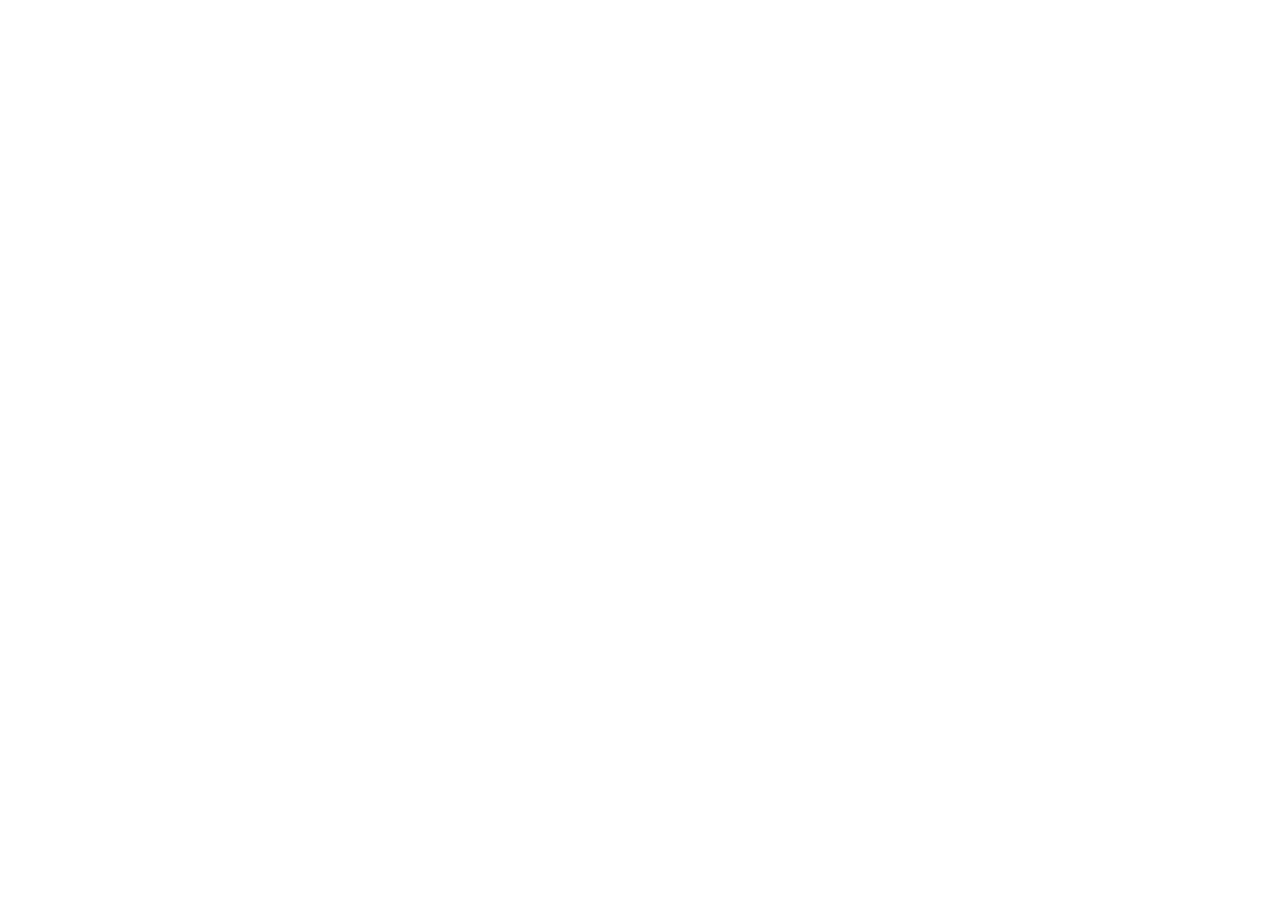
==== aitividade guiada/index.html @ e0ea3736 "questao 1" ====
<!DOCTYPE html>
<html lang="pt-br">
<head>
    <meta charset="UTF-8">
    <meta name="viewport" content="width=device-width, initial-scale=1.0">
    <title>Document</title>
    <link rel="stylesheet" href="style.css">
</head>
<body>

    
    
</body>
</html>
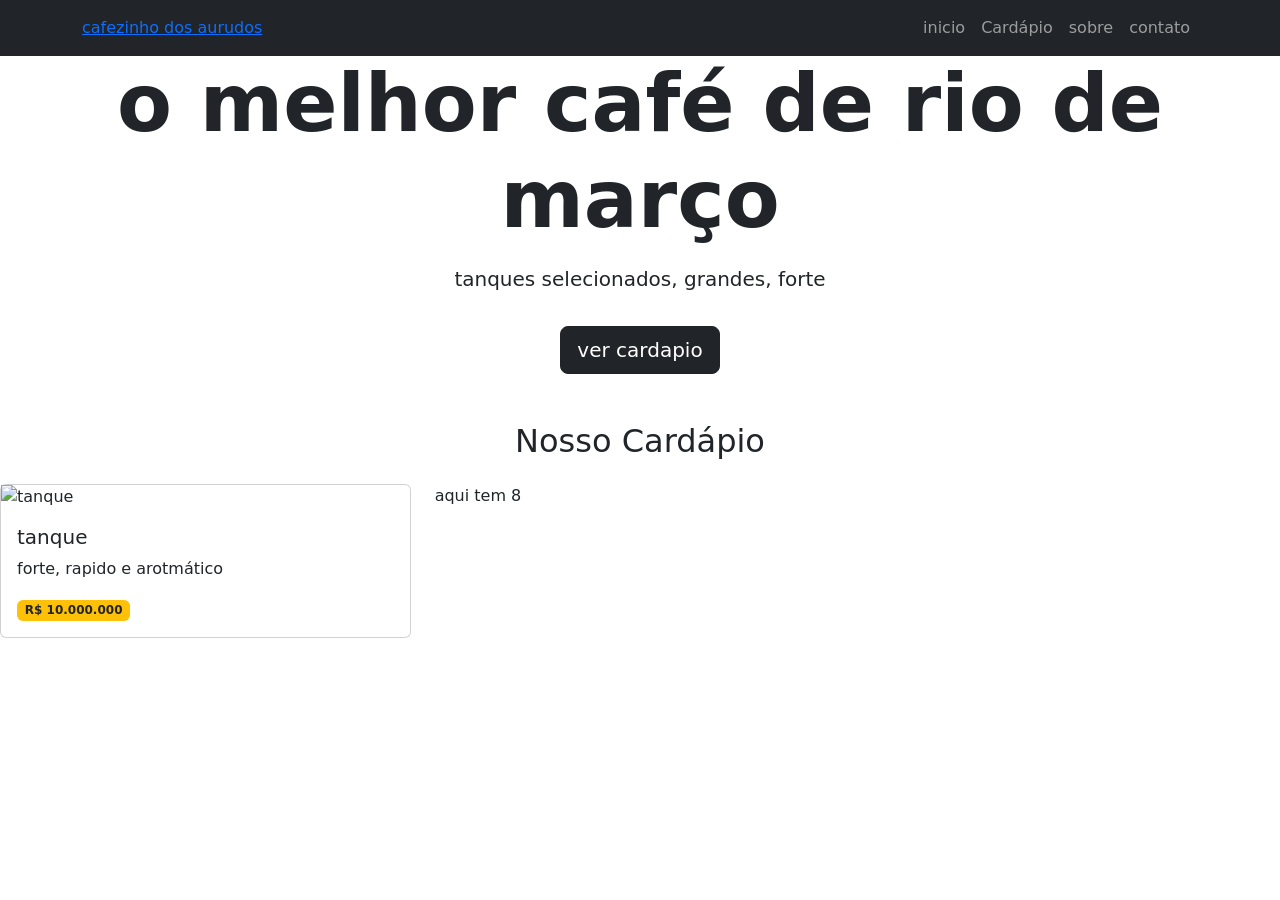
==== commit 4dda360c: "atividade guiada pela metade computador do senai" ====
--- a/aitividade guiada/index.html
+++ b/aitividade guiada/index.html
@@ -3,12 +3,60 @@
 <head>
     <meta charset="UTF-8">
     <meta name="viewport" content="width=device-width, initial-scale=1.0">
-    <title>Document</title>
-    <link rel="stylesheet" href="style.css">
+    <title>cafezinho dos aurudos</title>
+    <link rel="stylesheet" href="style.css"> 
+    <link href="https://cdn.jsdelivr.net/npm/bootstrap@5.3.8/dist/css/bootstrap.min.css" rel="stylesheet" integrity="sha384-sRIl4kxILFvY47J16cr9ZwB07vP4J8+LH7qKQnuqkuIAvNWLzeN8tE5YBujZqJLB" crossorigin="anonymous">
+
 </head>
 <body>
+    <nav class="navbar navbar-expand-lg navbar-dark bg-dark">
+        <div class="container">
+            <a href="navbar-brand" href="#">cafezinho dos aurudos</a>
+
+            <button class="navbar-toggler" type="button" data-bs-toggle="collapse" data-bs-target="#menu">
+                <span class="navbar-toggler-icon"></span>
+
+            </button>
+
+            <div class="collapse navbar-collapse" id="menu">
+                <ul class="navbar-nav ms-auto">
+                    <li class="nav-item"><a class="nav-link" href="#hero">inicio</a></la>
+                    <li class="nav-item"><a class="nav-link" href="#cardapio">Cardápio</a></la>
+                    <li class="nav-item"><a class="nav-link" href="#sobre">sobre</a></la>
+                    <li class="nav-item"><a class="nav-link" href="#contato">contato</a></la>
+                </ul>
+            </div>
+        </div>
+    </nav>
+
+    <section id="hero">
+        <div class="container text-center">
+            <h1 class="display-1 fw-bold">o melhor café de rio de março</h1>
+            <p class="lead mt-3">tanques selecionados, grandes, forte</p>
+            <a href="#cardapio" class="btn btn-dark btn-lg mt-3">ver cardapio</a>
+        </div>
+    </section>
+
+    <section id="cardapio " class="py-5">
+        <div class="conatiner">
+            <h2 class="text-center mb-4">Nosso Cardápio</h2>
+            <div class="row g-4">
+                <div class="col-md-4">
+                    <div class="card h-100">
+                        <img src="https://tse2.mm.bing.net/th/id/OIP.M2U29hecUySdd4EGo6NCGgHaE1?rs=1&pid=ImgDetMain&o=7&rm=3" class="card-imh-top" alt="tanque">
+                        <div class="card-body">
+                            <h5 class="card-title">tanque</h5>
+                            <p class="card-text">forte, rapido e arotmático</p>
+                            <span class="badge bg-warning text-dark">R$ 10.000.000</span>
+                        </div>
+                    </div>
+                </div>
+                <div class="col-md-8">aqui tem 8</div>
+            </div>
+        </div>
+    </section>
 
     
-    
+    <script src="https://cdn.jsdelivr.net/npm/bootstrap@5.3.8/dist/js/bootstrap.bundle.min.js" integrity="sha384-FKyoEForCGlyvwx9Hj09JcYn3nv7wiPVlz7YYwJrWVcXK/BmnVDxM+D2scQbITxI" crossorigin="anonymous"></script>
 </body>
 </html>
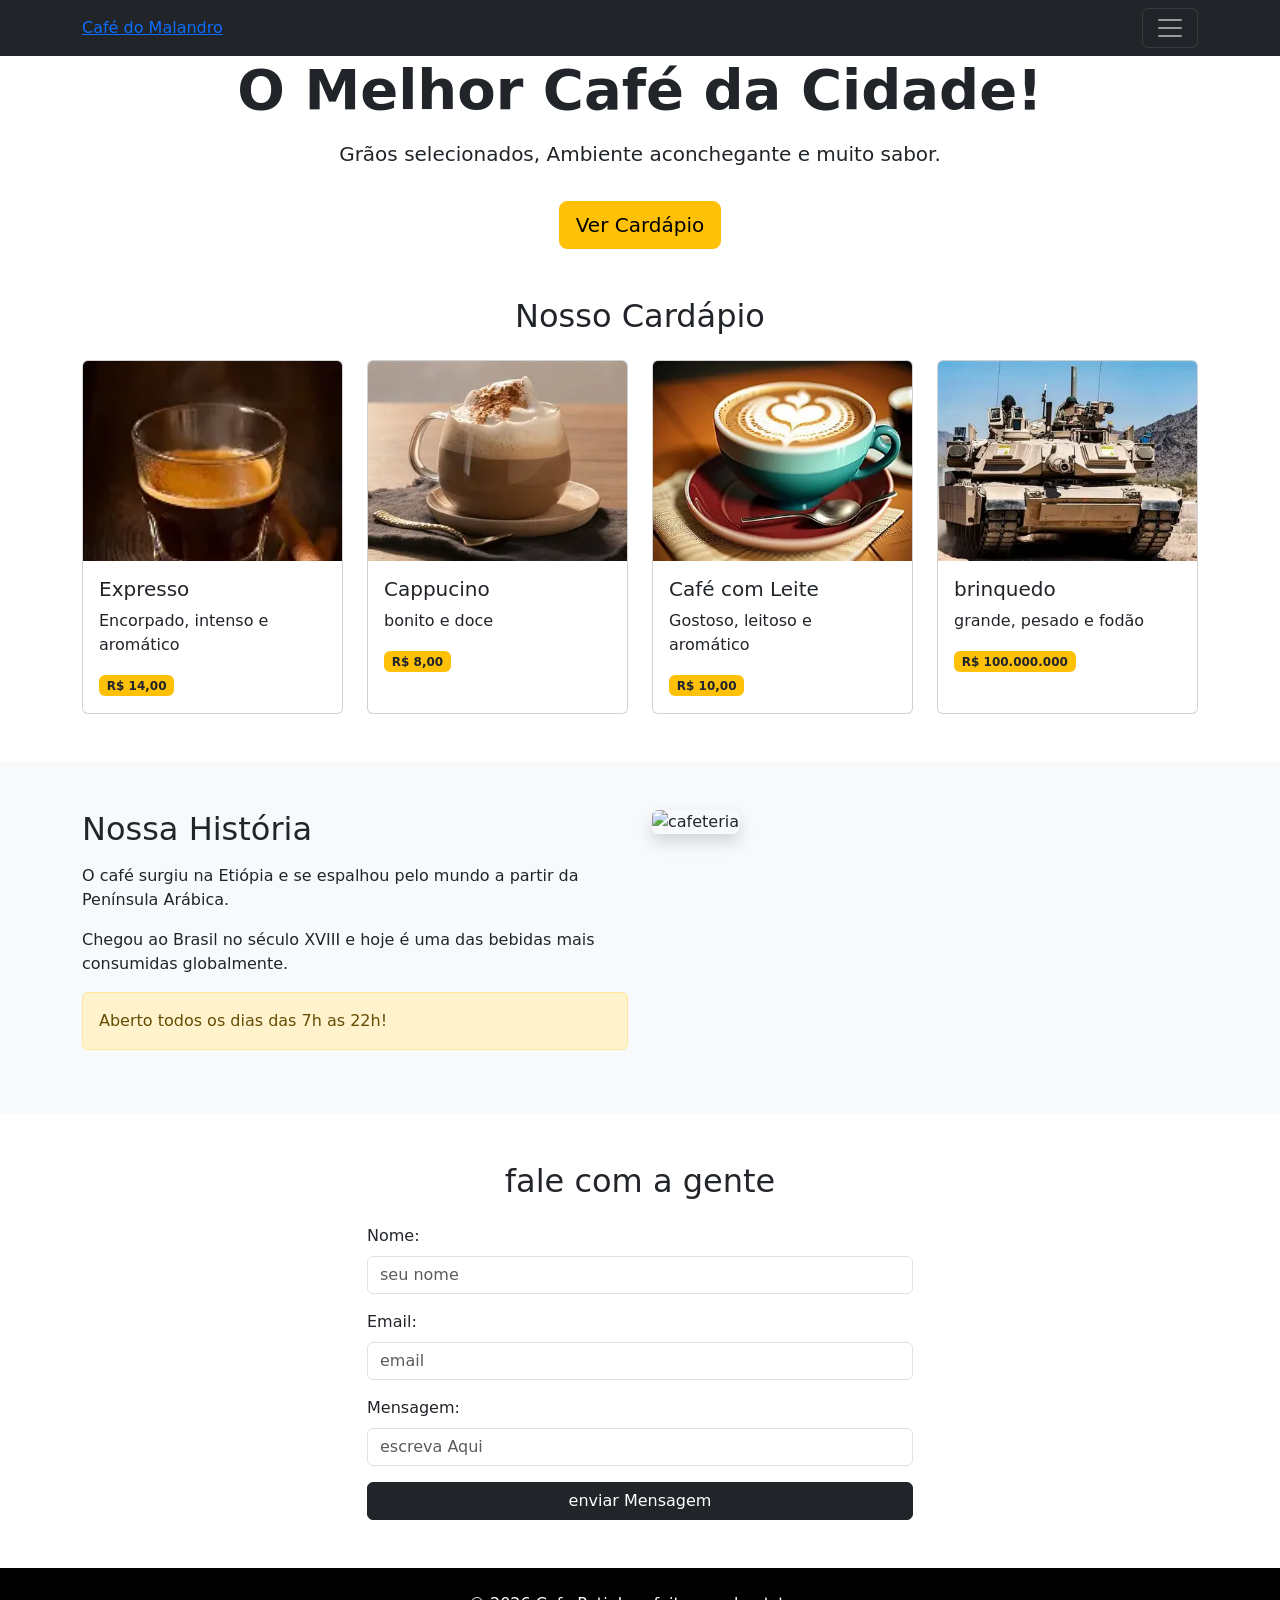
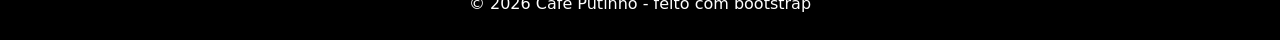
==== commit 01fa7c15: "commit foda" ====
--- a/aitividade guiada/index.html
+++ b/aitividade guiada/index.html
@@ -1,29 +1,33 @@
 <!DOCTYPE html>
-<html lang="pt-br">
+<html lang="pt-BR">
 <head>
-    <meta charset="UTF-8">
-    <meta name="viewport" content="width=device-width, initial-scale=1.0">
-    <title>cafezinho dos aurudos</title>
-    <link rel="stylesheet" href="style.css"> 
-    <link href="https://cdn.jsdelivr.net/npm/bootstrap@5.3.8/dist/css/bootstrap.min.css" rel="stylesheet" integrity="sha384-sRIl4kxILFvY47J16cr9ZwB07vP4J8+LH7qKQnuqkuIAvNWLzeN8tE5YBujZqJLB" crossorigin="anonymous">
+  <meta charset="UTF-8">
+  <meta name="viewport" content="width=device-width, initial-scale=1">
 
+  <!-- Bootstrap CSS -->
+  <link href="https://cdn.jsdelivr.net/npm/bootstrap@5.3.8/dist/css/bootstrap.min.css" rel="stylesheet" integrity="sha384-sRIl4kxILFvY47J16cr9ZwB07vP4J8+LH7qKQnuqkuIAvNWLzeN8tE5YBujZqJLB" crossorigin="anonymous">
+    <link rel="stylesheet" href="./style.css">
+
+  <title>Cafézinho do Malandro</title>
 </head>
 <body>
-    <nav class="navbar navbar-expand-lg navbar-dark bg-dark">
+
+  <!-- Seu conteúdo aqui -->
+    
+    <nav class="navbar navbar-expand-id navbar-dark bg-dark">
         <div class="container">
-            <a href="navbar-brand" href="#">cafezinho dos aurudos</a>
+            <a href="navbar-brand" href="#">Café do Malandro</a>
 
             <button class="navbar-toggler" type="button" data-bs-toggle="collapse" data-bs-target="#menu">
                 <span class="navbar-toggler-icon"></span>
-
             </button>
 
             <div class="collapse navbar-collapse" id="menu">
                 <ul class="navbar-nav ms-auto">
-                    <li class="nav-item"><a class="nav-link" href="#hero">inicio</a></la>
-                    <li class="nav-item"><a class="nav-link" href="#cardapio">Cardápio</a></la>
-                    <li class="nav-item"><a class="nav-link" href="#sobre">sobre</a></la>
-                    <li class="nav-item"><a class="nav-link" href="#contato">contato</a></la>
+                    <li class="nav-item"><a class="nav-link" href="#hero">Início</a></li>
+                    <li class="nav-item"><a class="nav-link" href="#cardapio">Cardápio</a></li>
+                    <li class="nav-item"><a class="nav-link" href="#sobre">Sobre</a></li>
+                    <li class="nav-item"><a class="nav-link" href="#contato">Contato</a></li>
                 </ul>
             </div>
         </div>
@@ -31,32 +35,116 @@
 
     <section id="hero">
         <div class="container text-center">
-            <h1 class="display-1 fw-bold">o melhor café de rio de março</h1>
-            <p class="lead mt-3">tanques selecionados, grandes, forte</p>
-            <a href="#cardapio" class="btn btn-dark btn-lg mt-3">ver cardapio</a>
+          <h1 class="display-4 fw-bold">O Melhor Café da Cidade!</h1>
+          <p class="lead mt-3">Grãos selecionados, Ambiente aconchegante e muito sabor.</p>
+          <a href="#cardapio" class="btn btn-warning btn-lg mt-3">Ver Cardápio</a>
         </div>
     </section>
 
-    <section id="cardapio " class="py-5">
-        <div class="conatiner">
-            <h2 class="text-center mb-4">Nosso Cardápio</h2>
-            <div class="row g-4">
-                <div class="col-md-4">
-                    <div class="card h-100">
-                        <img src="https://tse2.mm.bing.net/th/id/OIP.M2U29hecUySdd4EGo6NCGgHaE1?rs=1&pid=ImgDetMain&o=7&rm=3" class="card-imh-top" alt="tanque">
-                        <div class="card-body">
-                            <h5 class="card-title">tanque</h5>
-                            <p class="card-text">forte, rapido e arotmático</p>
-                            <span class="badge bg-warning text-dark">R$ 10.000.000</span>
+    <section id="cardapio" class="py-5">
+      <div class="container">
+        <h2 class="text-center mb-4">Nosso Cardápio</h2>
+        <div class="row g-4">
+            <div class="col-md-3">
+              <div class="card h-100">
+                <img src="./image/expresso.webp " class="card-img-top" alt="Expresso">
+                <div class="card-body">
+                  <h5 class="card-title">Expresso</h5>
+                  <p class="card-text">Encorpado, intenso e aromático</p>
+                  <span class="badge bg-warning text-dark">R$ 14,00</span>
+                </div>
+              </div>
+            </div>
+
+            <div class="col-md-3">
+              <div class="card h-100">
+                <img src="./image/cappucino.webp" class="card-img-top" alt="Preto">
+                <div class="card-body">
+                  <h5 class="card-title">Cappucino</h5>
+                  <p class="card-text">bonito e doce</p>
+                  <span class="badge bg-warning text-dark">R$ 8,00</span>
+                </div>
+              </div>
+            </div>
+
+            <div class="col-md-3">
+              <div class="card h-100">
+                <img src="./image/cafe.webp" class="card-img-top" alt="Leite">
+                <div class="card-body">
+                  <h5 class="card-title">Café com Leite</h5>
+                  <p class="card-text">Gostoso, leitoso e aromático</p>
+                  <span class="badge bg-warning text-dark">R$ 10,00</span>
+                </div>
+              </div>
+            </div>
+
+            <div class="col-md-3">
+              <div class="card h-100">
+                <img src="./image/tonk.webp" class="card-img-top" alt="Leite">
+                <div class="card-body">
+                  <h5 class="card-title">brinquedo</h5>
+                  <p class="card-text">grande, pesado e fodão</p>
+                  <span class="badge bg-warning text-dark">R$ 100.000.000</span>
+                </div>
+              </div>
+            </div>
+        </div>
+      </div>
+    </section>
+
+    <section id="sobre" class="py-5 bg-light">
+      <div class="container">
+          <div class="row aling-itens-center g-4">
+            <div class="col-md-6">
+              <h2>Nossa História</h2>
+              <p class="mt-3">O café surgiu na Etiópia e se espalhou pelo mundo a partir da Península Arábica.</p>
+              <p>Chegou ao Brasil no século XVIII e hoje é uma das bebidas mais consumidas globalmente.</p>
+              <div class="alert alert-warning mt-3" role="alert">
+                Aberto todos os dias das 7h as 22h!
+              </div>
+
+
+            </div>
+            <div class="col-md-6">
+              <img src="https://th.bing.com/th/id/OIP.jnCoowjb7eJlMUAymqULvwHaFf?w=226&h=180&c=7&r=0&o=5&dpr=1.5&pid=1.7" class="img-fluid rounded shadow" alt="cafeteria">
+              </div>
+            </div>
+
+          </div>
+      </div>
+    </section>
+
+    <section id="contato" class="py-5">
+        <div class="container">
+            <h2 class="text-center mb-4">fale com a gente</h2>
+            <div class="row justify-content-center">
+                <div class="col-md-6">
+                    <form>
+                        <div class="mb-3">
+                            <label for="" class="form-label">Nome:</label>
+                            <input type="text" class="form-control" placeholder="seu nome">
                         </div>
-                    </div>
+                        <div class="mb-3">
+                            <label for="" class="form-label">Email:</label>
+                            <input type="text" class="form-control" placeholder="email">
+                        </div>
+                        <div class="mb-3">
+                            <label for="" class="form-label">Mensagem:</label>
+                            <input type="text" rows="4" class="form-control" placeholder="escreva Aqui">
+                        </div>
+
+                        <button type="submit" class="btn btn-dark w-100">enviar Mensagem</button>
+                    </form>
                 </div>
-                <div class="col-md-8">aqui tem 8</div>
             </div>
         </div>
     </section>
 
-    
-    <script src="https://cdn.jsdelivr.net/npm/bootstrap@5.3.8/dist/js/bootstrap.bundle.min.js" integrity="sha384-FKyoEForCGlyvwx9Hj09JcYn3nv7wiPVlz7YYwJrWVcXK/BmnVDxM+D2scQbITxI" crossorigin="anonymous"></script>
+    <footer class="py-4 text-center">
+        <p class="mb-0">© 2026 Cafe Putinho - feito com bootstrap</p>
+    </footer>
+
+  <!-- Bootstrap JS (necessário para componentes interativos) -->
+  <script src="https://cdn.jsdelivr.net/npm/bootstrap@5.3.8/dist/js/bootstrap.bundle.min.js" integrity="sha384-FKyoEForCGlyvwx9Hj09JcYn3nv7wiPVlz7YYwJrWVcXK/BmnVDxM+D2scQbITxI" crossorigin="anonymous"></script>
 </body>
 </html>
--- a/aitividade guiada/style.css
+++ b/aitividade guiada/style.css
@@ -0,0 +1,9 @@
+.card img{
+    height: 200px;
+    object-fit: cover;
+}
+
+ footer{
+    background-color: black;
+    color: white;
+}
